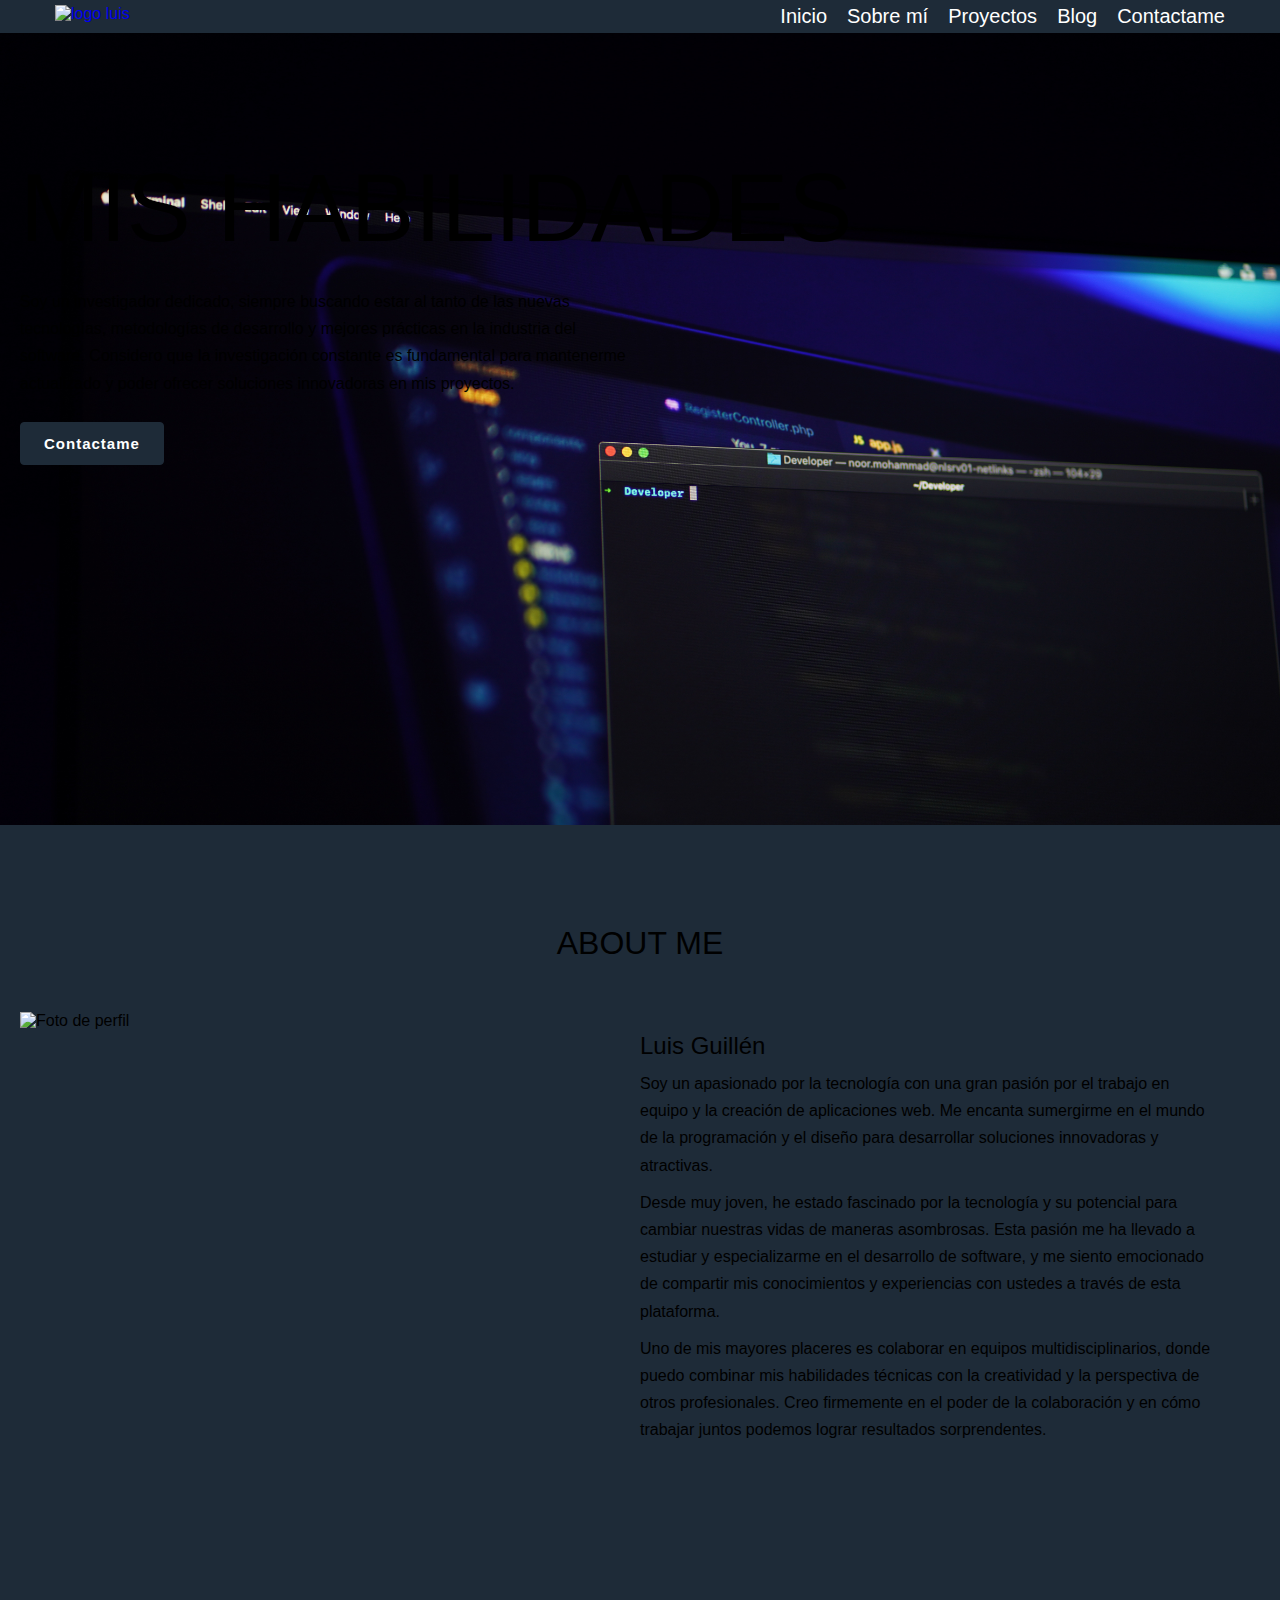
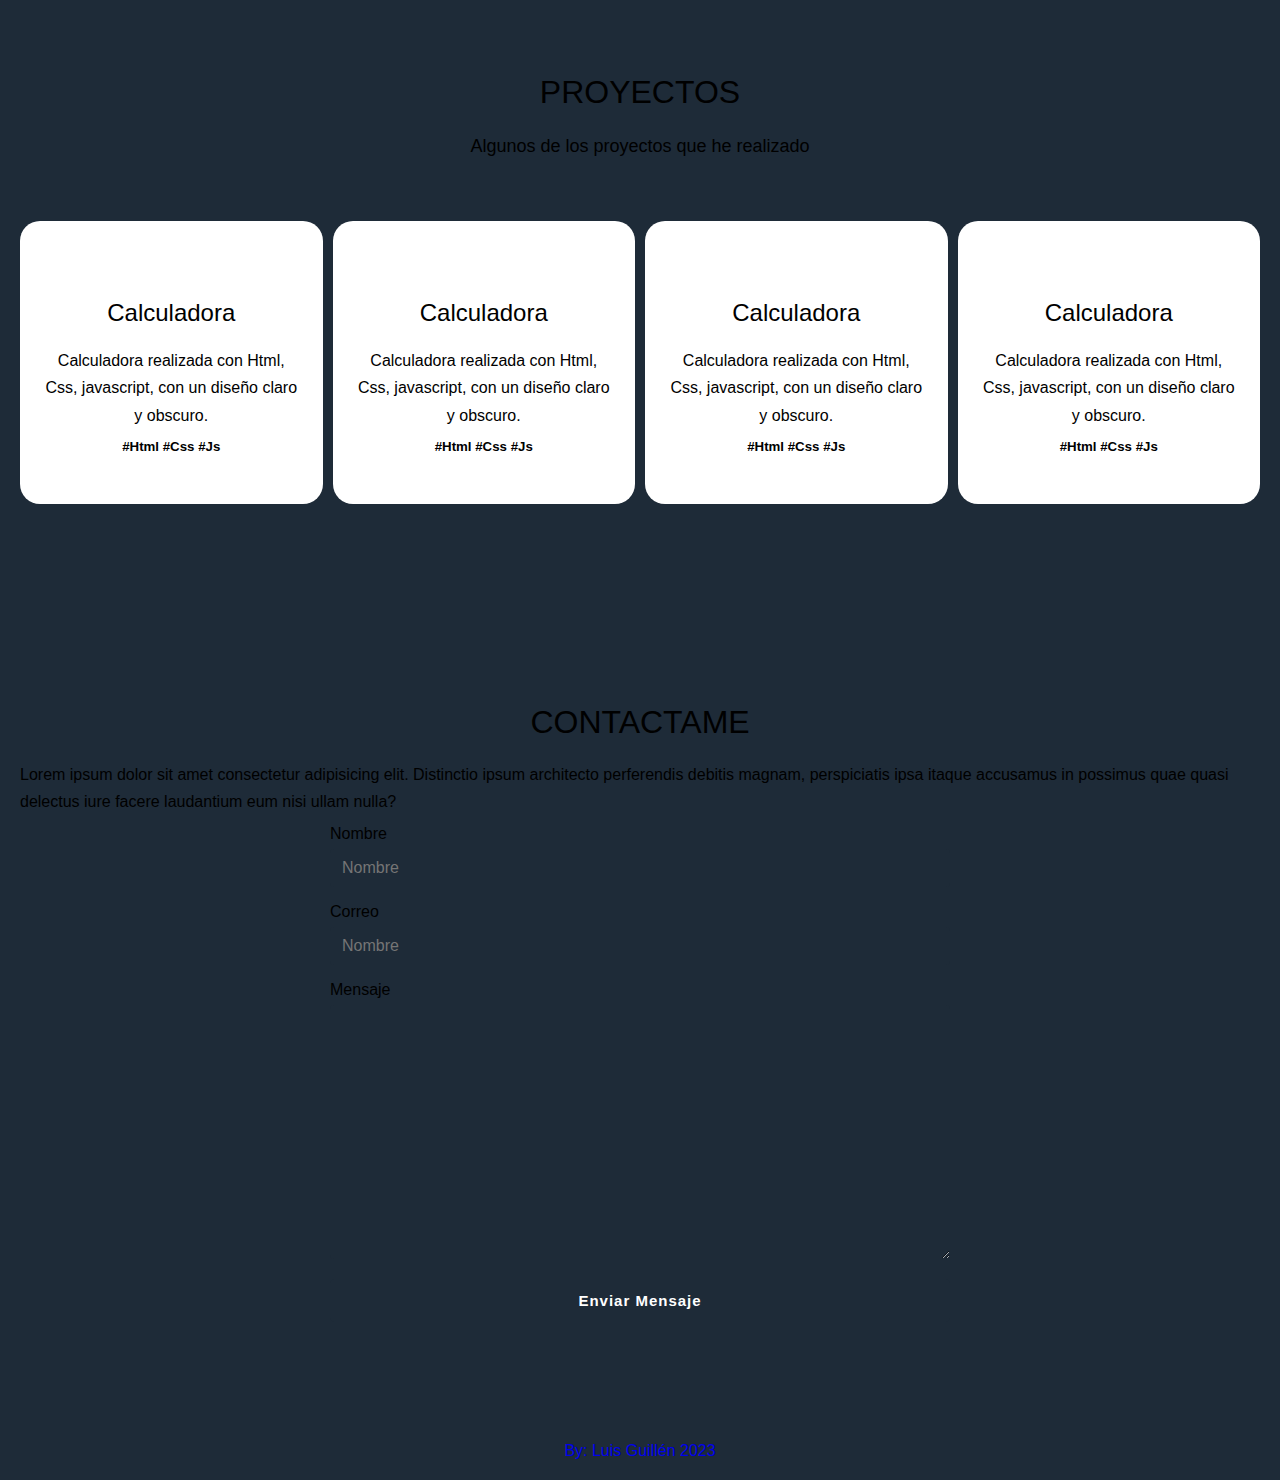
==== Boceto/index.html @ ae619c1a "Portafolio" ====
<!DOCTYPE html>
<html lang="en">
  <head>
    <meta charset="UTF-8" />
    <meta name="viewport" content="width=device-width, initial-scale=1.0" />
    <title>Luis Guillén</title>
    <link rel="stylesheet" href="./css/style.css">
  </head>
  <body>
    <!-- navbar -->
    <header class="navbar">
      <nav class="navbar-flex">
          <a href="#">
            <img src="./img/logo-claro.png" alt="logo luis" height="50">
          </a>
          <ul>
            <li><a href="#inicio">Inicio</a></li>
            <li><a href="#sobre-mi">Sobre mí</a></li>
            <li><a href="#proyectos">Proyectos</a></li>
            <li><a href="#blog">Blog</a></li>
            <li><a href="#contactame">Contactame</a></li>
          </ul>
      </nav>

      <div class="showcase">
        <div class="container">
          <h2 class="display">Mis Habilidades</h2>
          <p>
            Soy un investigador dedicado, siempre buscando estar al tanto de las
            nuevas tecnologías, metodologías de desarrollo y mejores prácticas
            en la industria del software. Considero que la investigación
            constante es fundamental para mantenerme actualizado y poder ofrecer
            soluciones innovadoras en mis proyectos.
          </p>
          <a href="#contact" class="btn btn-dark">Contactame</a>
        </div>
      </div>
    </header>

    <section class="about">
      <div class="container">
        <h2>About me</h2>
        <div class="about-flex">
          <div class="about-flex-image">
            <img src="./img/profile.png" alt="Foto de perfil" />
          </div>
          <div class="about-flex-description">
            <h4>Luis Guillén</h4>
            <p>
              Soy un apasionado por la tecnología con una gran pasión por el
              trabajo en equipo y la creación de aplicaciones web. Me encanta
              sumergirme en el mundo de la programación y el diseño para
              desarrollar soluciones innovadoras y atractivas.
            </p>
            <p>
              Desde muy joven, he estado fascinado por la tecnología y su
              potencial para cambiar nuestras vidas de maneras asombrosas. Esta
              pasión me ha llevado a estudiar y especializarme en el desarrollo
              de software, y me siento emocionado de compartir mis conocimientos
              y experiencias con ustedes a través de esta plataforma.
            </p>
            <p>
              Uno de mis mayores placeres es colaborar en equipos
              multidisciplinarios, donde puedo combinar mis habilidades técnicas
              con la creatividad y la perspectiva de otros profesionales. Creo
              firmemente en el poder de la colaboración y en cómo trabajar
              juntos podemos lograr resultados sorprendentes.
            </p>
          </div>
        </div>
      </div>
    </section>

    <section class="projects">
      <div class="container">
        <h2>Proyectos</h2>
        <p class="large">
          Algunos de los proyectos que he realizado
        </p>
        <div class="projects-flex">
          <div class="projects-flex-box">
            <img src="./img/javascript.png" alt="">
            <h4>Calculadora</h4>
            <p>
              Calculadora realizada con Html, Css, javascript, con un diseño claro y obscuro.
            </p>
            <h5> #Html #Css #Js</h5>
          </div>
          <div class="projects-flex-box">
            <img src="./img/javascript.png" alt="">
            <h4>Calculadora</h4>
            <p>
              Calculadora realizada con Html, Css, javascript, con un diseño claro y obscuro.
            </p>
            <h5> #Html #Css #Js</h5>
          </div>
          <div class="projects-flex-box">
            <img src="./img/javascript.png" alt="">
            <h4>Calculadora</h4>
            <p>
              Calculadora realizada con Html, Css, javascript, con un diseño claro y obscuro.
            </p>
            <h5> #Html #Css #Js</h5>
          </div>
          <div class="projects-flex-box">
            <img src="./img/javascript.png" alt="">
            <h4>Calculadora</h4>
            <p>
              Calculadora realizada con Html, Css, javascript, con un diseño claro y obscuro.
            </p>
            <h5> #Html #Css #Js</h5>
          </div>
        </div>
      </div>
    </section>

    <section class="contact">
      <div class="container">
        <h2>Contactame</h2>
        <p>Lorem ipsum dolor sit amet consectetur adipisicing elit. Distinctio ipsum architecto perferendis debitis magnam, perspiciatis ipsa itaque accusamus in possimus quae quasi delectus iure facere laudantium eum nisi ullam nulla?
        </p>

        <form action="">
          <div class="form-group">
            <label for="name">Nombre</label>
            <input type="text" class="form-group-control" placeholder="Nombre">
          </div>
          <div class="form-group">
            <label for="email">Correo</label>
            <input type="email" class="form-group-control" placeholder="Nombre">
          </div>
          <div class="form-group">
            <label for="name">Mensaje</label>
            <textarea name="" id="" cols="30" rows="10" class="form-group-control"></textarea>
          </div>
          <button class="btn btn-dark">Enviar Mensaje</button>
        </form>
      </div>
    </section>

    <footer class="footer">
      <div class="container">
        <a href="#">By: Luis Guillén</a>
        <a href="#">2023</a>
      </div>
    </footer>
  </body>
</html>
---- Boceto/css/style.css ----
/* Creo mis varialbes */
* {
  margin: 0;
  padding: 0;
  box-sizing: border-box;
  font-family: sans-serif;
}

html,
body {
  background-color: #1E2B38;
}

h1 {
  font-size: 2.5rem;
}

h2 {
  font-size: 2rem;
  text-transform: uppercase;
  font-weight: 400;
}

h4 {
  font-size: 1.5rem;
  font-weight: 500;
}

p {
  font-size: 1rem;
  margin: 10px 0;
  line-height: 1.7em;
}

a {
  text-decoration: none;
}

.container {
  margin: auto;
  max-width: 1300px;
  padding: 0 20px;
}

.large {
  font-size: 18px;
}

.display {
  font-size: 6rem;
}

.btn {
  display: inline-block;
  font-size: 15px;
  padding: 12px 23px;
  cursor: pointer;
  font-weight: bold;
  letter-spacing: 1px;
  border-radius: 4px;
}
.btn-dark {
  background-color: #1E2B38;
  color: white;
  border: 1px solid #1E2B38;
}

form label {
  display: inline-block;
  margin-bottom: 6px;
}
form .form-group {
  margin-bottom: 16px;
}
form .form-group-control {
  width: 100%;
  padding: 7px 12px;
  font-size: 1rem;
  line-height: 1.5;
  background: #1E2B38;
  border: none;
  border-radius: 4px;
}
form button {
  width: 100%;
}

nav {
  display: flex;
  justify-content: space-between;
  padding: 5px;
  margin: 0 50px;
}
nav img {
  height: 50px;
}
nav ul {
  display: flex;
  align-items: center;
  justify-content: center;
  gap: 20px;
}
nav ul li {
  list-style: none;
}
nav ul li a {
  color: #fff;
  font-size: 20px;
}
nav ul li a:hover {
  color: orange;
}

.showcase {
  height: 88vh;
  padding: 120px 0;
  background: url("/img/fondo_computer.png");
  background-repeat: no-repeat;
  background-position: top center;
  background-size: cover;
}
.showcase h1 {
  width: 50%;
}
.showcase p {
  width: 50%;
  padding: 15px 0;
}

.about {
  padding: 100px 0;
}
.about h2 {
  text-align: center;
  padding-bottom: 50px;
}
.about img {
  /* width: 100%; */
  height: 300px;
}
.about .about-flex {
  display: flex;
}
.about .about-flex-image {
  flex: 1;
}
.about .about-flex-description {
  flex: 1;
  padding: 20px 40px;
}

.projects {
  padding: 100px 0;
  background: #1E2B38;
}
.projects h2 {
  text-align: center;
  padding-bottom: 10px;
}
.projects p.large {
  text-align: center;
  padding-bottom: 50px;
}
.projects .projects-flex {
  display: flex;
  gap: 10px;
}
.projects .projects-flex img {
  height: 250px;
}
.projects .projects-flex-box {
  background: #fff;
  padding: 50px 20px;
  text-align: center;
  border-radius: 20px;
}
.projects .projects-flex-box h4 {
  padding: 10px 0;
}

.contact {
  padding: 100px 0;
}
.contact h2 {
  text-align: center;
  padding-bottom: 10px;
}
.contact p.large {
  text-align: center;
  padding-bottom: 50px;
}
.contact form {
  width: 50%;
  margin: 0 auto;
}

.footer {
  background: #1E2B38;
  text-align: center;
  padding: 20px;
}/*# sourceMappingURL=style.css.map */
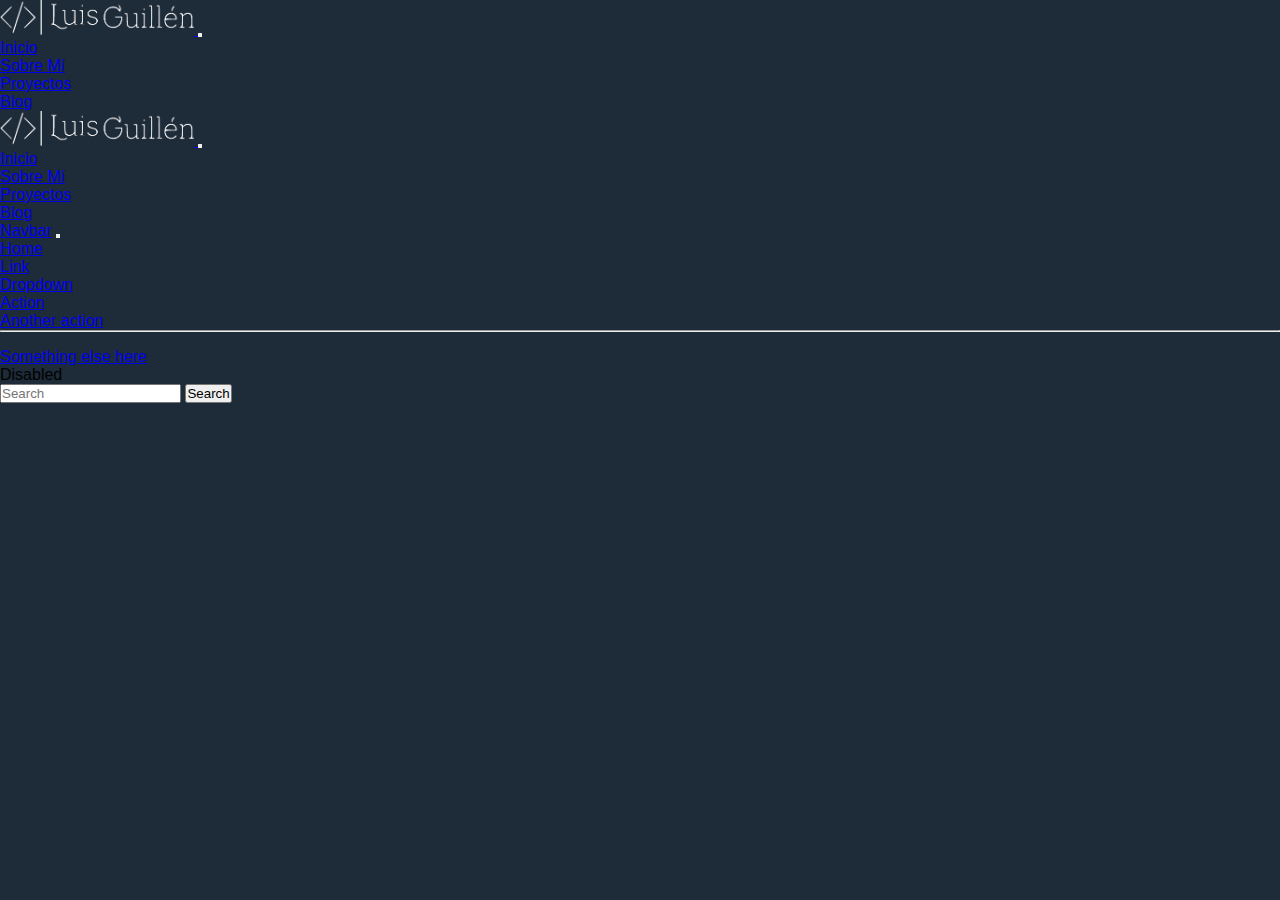
==== commit fd6c0e9e: "Portafolio" ====
--- a/Boceto/index.html
+++ b/Boceto/index.html
@@ -1,148 +1,157 @@
 <!DOCTYPE html>
 <html lang="en">
   <head>
-    <meta charset="UTF-8" />
-    <meta name="viewport" content="width=device-width, initial-scale=1.0" />
+    <meta charset="utf-8" />
+    <meta name="viewport" content="width=device-width, initial-scale=1" />
     <title>Luis Guillén</title>
-    <link rel="stylesheet" href="./css/style.css">
+    <link rel="stylesheet" href="assets/css/style.css" />
+    <link
+      href="https://cdn.jsdelivr.net/npm/bootstrap@5.3.1/dist/css/bootstrap.min.css"
+      rel="stylesheet"
+      integrity="sha384-4bw+/aepP/YC94hEpVNVgiZdgIC5+VKNBQNGCHeKRQN+PtmoHDEXuppvnDJzQIu9"
+      crossorigin="anonymous" />
   </head>
   <body>
-    <!-- navbar -->
-    <header class="navbar">
-      <nav class="navbar-flex">
-          <a href="#">
-            <img src="./img/logo-claro.png" alt="logo luis" height="50">
-          </a>
-          <ul>
-            <li><a href="#inicio">Inicio</a></li>
-            <li><a href="#sobre-mi">Sobre mí</a></li>
-            <li><a href="#proyectos">Proyectos</a></li>
-            <li><a href="#blog">Blog</a></li>
-            <li><a href="#contactame">Contactame</a></li>
+    <!-- NavBar -->
+    <nav class="navbar navbar-expand-lg navbar-dark bg-dark">
+      <div class="container">
+        <a class="navbar-brand" href="#">
+          <img class="imagen" src="img/logo-claro.png" alt="" />
+        </a>
+        <!-- Botón para colapsar el menú en dispositivos móviles -->
+        <button
+          class="navbar-toggler"
+          type="button"
+          data-toggle="collapse"
+          data-target="#navbarNav"
+          aria-controls="navbarNav"
+          aria-expanded="false"
+          aria-label="Toggle navigation">
+          <span class="navbar-toggler-icon"></span>
+        </button>
+        <!-- Enlaces del menú -->
+        <div class="collapse navbar-collapse" id="navbarNav">
+          <ul class="navbar-nav ml-auto">
+            <li class="nav-item active">
+              <a class="nav-link" href="#">Inicio</a>
+            </li>
+            <li class="nav-item">
+              <a class="nav-link" href="#">Sobre Mí</a>
+            </li>
+            <li class="nav-item">
+              <a class="nav-link" href="#">Proyectos</a>
+            </li>
+            <li class="nav-item">
+              <a class="nav-link" href="#">Blog</a>
+            </li>
           </ul>
-      </nav>
-
-      <div class="showcase">
-        <div class="container">
-          <h2 class="display">Mis Habilidades</h2>
-          <p>
-            Soy un investigador dedicado, siempre buscando estar al tanto de las
-            nuevas tecnologías, metodologías de desarrollo y mejores prácticas
-            en la industria del software. Considero que la investigación
-            constante es fundamental para mantenerme actualizado y poder ofrecer
-            soluciones innovadoras en mis proyectos.
-          </p>
-          <a href="#contact" class="btn btn-dark">Contactame</a>
         </div>
       </div>
-    </header>
+    </nav>
 
-    <section class="about">
+    <nav class="navbar navbar-expand-lg navbar-dark bg-dark">
       <div class="container">
-        <h2>About me</h2>
-        <div class="about-flex">
-          <div class="about-flex-image">
-            <img src="./img/profile.png" alt="Foto de perfil" />
-          </div>
-          <div class="about-flex-description">
-            <h4>Luis Guillén</h4>
-            <p>
-              Soy un apasionado por la tecnología con una gran pasión por el
-              trabajo en equipo y la creación de aplicaciones web. Me encanta
-              sumergirme en el mundo de la programación y el diseño para
-              desarrollar soluciones innovadoras y atractivas.
-            </p>
-            <p>
-              Desde muy joven, he estado fascinado por la tecnología y su
-              potencial para cambiar nuestras vidas de maneras asombrosas. Esta
-              pasión me ha llevado a estudiar y especializarme en el desarrollo
-              de software, y me siento emocionado de compartir mis conocimientos
-              y experiencias con ustedes a través de esta plataforma.
-            </p>
-            <p>
-              Uno de mis mayores placeres es colaborar en equipos
-              multidisciplinarios, donde puedo combinar mis habilidades técnicas
-              con la creatividad y la perspectiva de otros profesionales. Creo
-              firmemente en el poder de la colaboración y en cómo trabajar
-              juntos podemos lograr resultados sorprendentes.
-            </p>
-          </div>
+        <div class="d-flex justify-content-between align-items-center w-100">
+          <!-- Logotipo a la izquierda -->
+          <a class="navbar-brand" href="#">
+            <img class="imagen" src="img/logo-claro.png" alt="" />
+          </a>
+          <!-- Botón para colapsar el menú en dispositivos móviles -->
+          <button
+            class="navbar-toggler"
+            type="button"
+            data-toggle="collapse"
+            data-target="#navbarNav"
+            aria-controls="navbarNav"
+            aria-expanded="false"
+            aria-label="Toggle navigation">
+            <span class="navbar-toggler-icon"></span>
+          </button>
+        </div>
+
+        <!-- Enlaces del menú a la derecha -->
+        <div class="collapse navbar-collapse" id="navbarNav">
+          <ul class="navbar-nav ml-auto">
+            <li class="nav-item active">
+              <a class="nav-link" href="#">Inicio</a>
+            </li>
+            <li class="nav-item">
+              <a class="nav-link" href="#">Sobre Mí</a>
+            </li>
+            <li class="nav-item">
+              <a class="nav-link" href="#">Proyectos</a>
+            </li>
+            <li class="nav-item">
+              <a class="nav-link" href="#">Blog</a>
+            </li>
+          </ul>
         </div>
       </div>
-    </section>
+    </nav>
 
-    <section class="projects">
-      <div class="container">
-        <h2>Proyectos</h2>
-        <p class="large">
-          Algunos de los proyectos que he realizado
-        </p>
-        <div class="projects-flex">
-          <div class="projects-flex-box">
-            <img src="./img/javascript.png" alt="">
-            <h4>Calculadora</h4>
-            <p>
-              Calculadora realizada con Html, Css, javascript, con un diseño claro y obscuro.
-            </p>
-            <h5> #Html #Css #Js</h5>
-          </div>
-          <div class="projects-flex-box">
-            <img src="./img/javascript.png" alt="">
-            <h4>Calculadora</h4>
-            <p>
-              Calculadora realizada con Html, Css, javascript, con un diseño claro y obscuro.
-            </p>
-            <h5> #Html #Css #Js</h5>
-          </div>
-          <div class="projects-flex-box">
-            <img src="./img/javascript.png" alt="">
-            <h4>Calculadora</h4>
-            <p>
-              Calculadora realizada con Html, Css, javascript, con un diseño claro y obscuro.
-            </p>
-            <h5> #Html #Css #Js</h5>
-          </div>
-          <div class="projects-flex-box">
-            <img src="./img/javascript.png" alt="">
-            <h4>Calculadora</h4>
-            <p>
-              Calculadora realizada con Html, Css, javascript, con un diseño claro y obscuro.
-            </p>
-            <h5> #Html #Css #Js</h5>
-          </div>
+    <nav class="navbar navbar-expand-lg bg-body-tertiary">
+      <div class="container-fluid">
+        <a class="navbar-brand" href="#">Navbar</a>
+        <button
+          class="navbar-toggler"
+          type="button"
+          data-bs-toggle="collapse"
+          data-bs-target="#navbarSupportedContent"
+          aria-controls="navbarSupportedContent"
+          aria-expanded="false"
+          aria-label="Toggle navigation">
+          <span class="navbar-toggler-icon"></span>
+        </button>
+        <div class="collapse navbar-collapse" id="navbarSupportedContent">
+          <ul class="navbar-nav me-auto mb-2 mb-lg-0">
+            <li class="nav-item">
+              <a class="nav-link active" aria-current="page" href="#">Home</a>
+            </li>
+            <li class="nav-item">
+              <a class="nav-link" href="#">Link</a>
+            </li>
+            <li class="nav-item dropdown">
+              <a
+                class="nav-link dropdown-toggle"
+                href="#"
+                role="button"
+                data-bs-toggle="dropdown"
+                aria-expanded="false">
+                Dropdown
+              </a>
+              <ul class="dropdown-menu">
+                <li><a class="dropdown-item" href="#">Action</a></li>
+                <li><a class="dropdown-item" href="#">Another action</a></li>
+                <li><hr class="dropdown-divider" /></li>
+                <li>
+                  <a class="dropdown-item" href="#">Something else here</a>
+                </li>
+              </ul>
+            </li>
+            <li class="nav-item">
+              <a class="nav-link disabled" aria-disabled="true">Disabled</a>
+            </li>
+          </ul>
+          <form class="d-flex" role="search">
+            <input
+              class="form-control me-2"
+              type="search"
+              placeholder="Search"
+              aria-label="Search" />
+            <button class="btn btn-outline-success" type="submit">
+              Search
+            </button>
+          </form>
         </div>
       </div>
-    </section>
-
-    <section class="contact">
-      <div class="container">
-        <h2>Contactame</h2>
-        <p>Lorem ipsum dolor sit amet consectetur adipisicing elit. Distinctio ipsum architecto perferendis debitis magnam, perspiciatis ipsa itaque accusamus in possimus quae quasi delectus iure facere laudantium eum nisi ullam nulla?
-        </p>
-
-        <form action="">
-          <div class="form-group">
-            <label for="name">Nombre</label>
-            <input type="text" class="form-group-control" placeholder="Nombre">
-          </div>
-          <div class="form-group">
-            <label for="email">Correo</label>
-            <input type="email" class="form-group-control" placeholder="Nombre">
-          </div>
-          <div class="form-group">
-            <label for="name">Mensaje</label>
-            <textarea name="" id="" cols="30" rows="10" class="form-group-control"></textarea>
-          </div>
-          <button class="btn btn-dark">Enviar Mensaje</button>
-        </form>
-      </div>
-    </section>
-
-    <footer class="footer">
-      <div class="container">
-        <a href="#">By: Luis Guillén</a>
-        <a href="#">2023</a>
-      </div>
-    </footer>
+    </nav>
+    <script
+      src="https://cdn.jsdelivr.net/npm/@popperjs/core@2.11.8/dist/umd/popper.min.js"
+      integrity="sha384-I7E8VVD/ismYTF4hNIPjVp/Zjvgyol6VFvRkX/vR+Vc4jQkC+hVqc2pM8ODewa9r"
+      crossorigin="anonymous"></script>
+    <script
+      src="https://cdn.jsdelivr.net/npm/bootstrap@5.3.1/dist/js/bootstrap.min.js"
+      integrity="sha384-Rx+T1VzGupg4BHQYs2gCW9It+akI2MM/mndMCy36UVfodzcJcF0GGLxZIzObiEfa"
+      crossorigin="anonymous"></script>
   </body>
 </html>
--- a/Boceto/assets/css/style.css
+++ b/Boceto/assets/css/style.css
@@ -0,0 +1,16 @@
+/* Creo mis varialbes */
+* {
+  margin: 0;
+  padding: 0;
+  box-sizing: border-box;
+  font-family: sans-serif;
+}
+
+html,
+body {
+  background-color: #1E2B38;
+}
+
+.imagen {
+  height: 35px;
+}/*# sourceMappingURL=style.css.map */